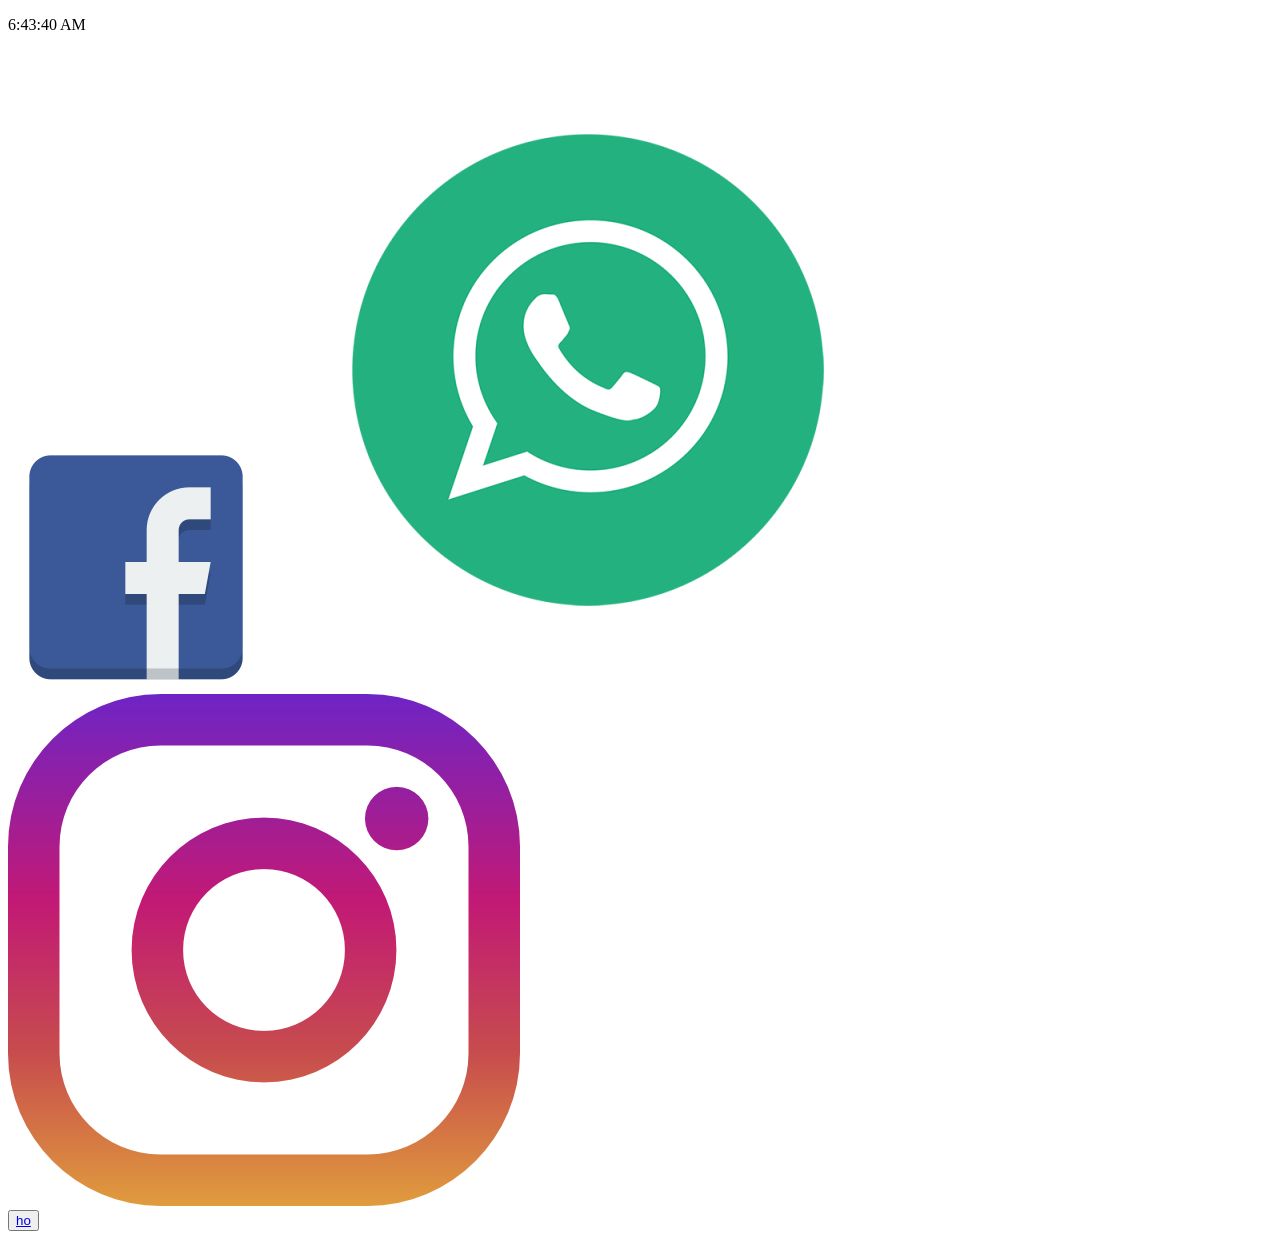
==== aplicaciones.html @ a3d1c8c5 "agrego el simulador con las funcionalidades bacicas" ====
<!DOCTYPE html>
<html lang="en">
<head>
    <meta charset="UTF-8">
    <meta http-equiv="X-UA-Compatible" content="IE=edge">
    <meta name="viewport" content="width=device-width, initial-scale=1.0">
    <style>
        @import url('https://fonts.googleapis.com/css2?family=Open+Sans&display=swap');
    </style>
    <title>reloj</title>
    <link rel="stylesheet" href="css/estilo2.css">
</head>
<body>
    <section >
        <div class="relog" >
            <p class="tiempo" class="hhhh"></p>
        </div>
        <div class="redes">
            <a href="https://www.facebook.com/"><img class="facebook" src="imagen/social-facebook-icon.png" alt=""></a>
            <a href="https://www.instagram.com/"><img class="Whatsapp" src="imagen/whatsapp.png" alt=""></a>
            <a href="https://web.whatsapp.com/"><img class="instagram" src="imagen/174855.png" alt=""></a>
            
        </div>
        <div class="botones">
            <button>
                <a href="index.html"> ho </a>
            </button>
        </div>
    </section>
    <script src="script.js"></script>
        
</body>
</html>
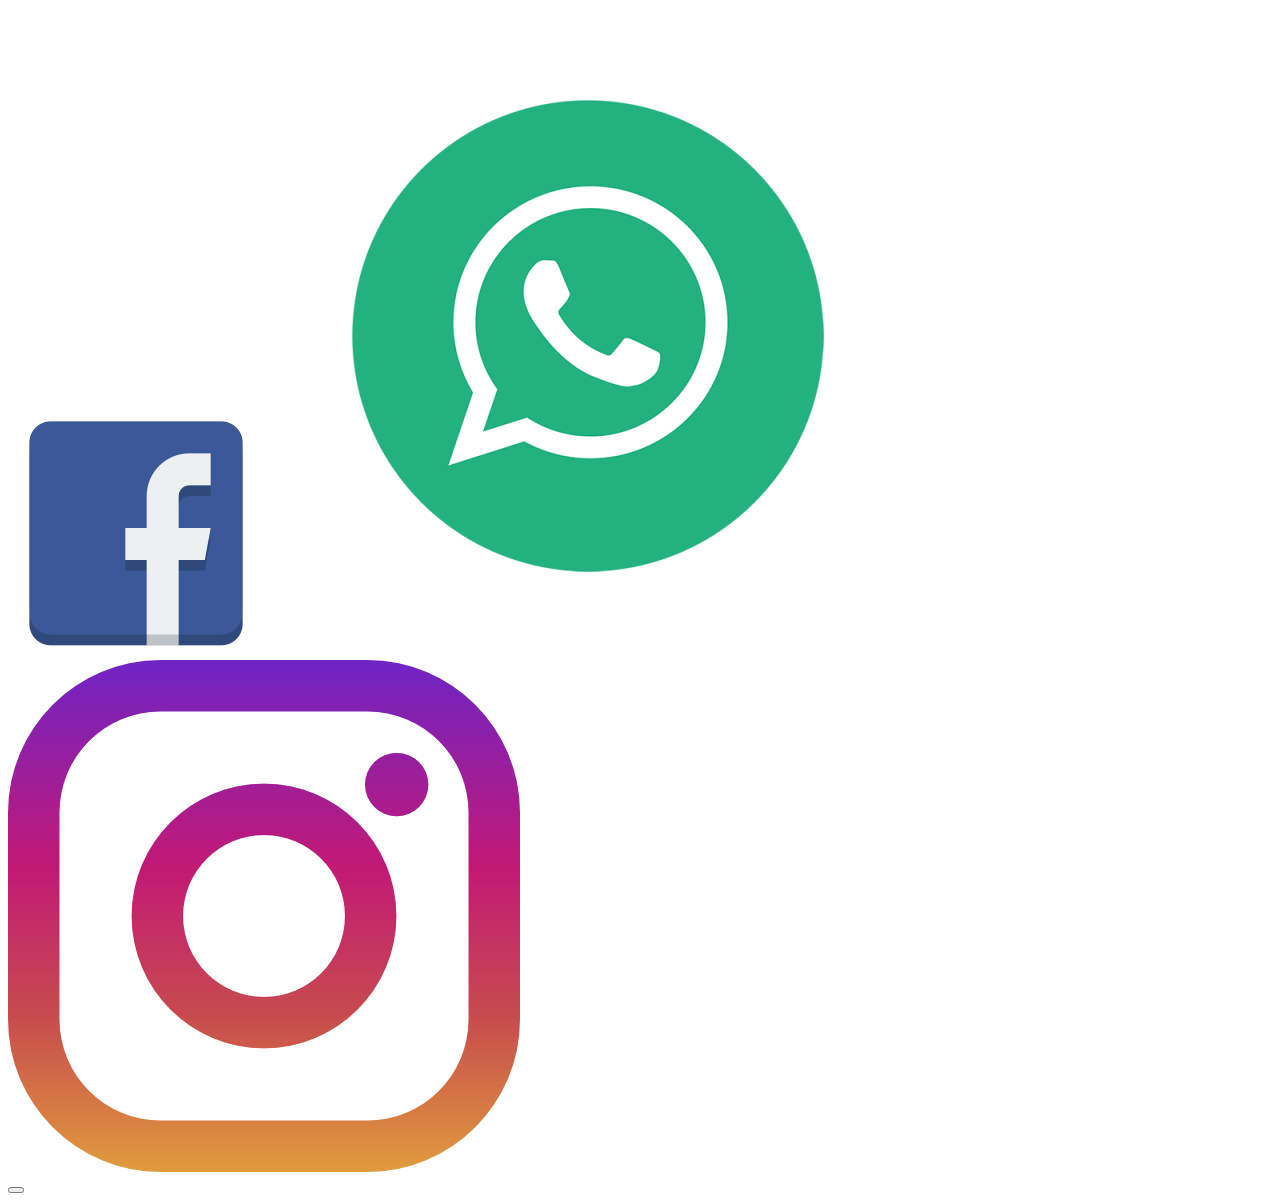
==== commit 2be75590: "se realizo un cambio al disenio de las interfaces y se agrego la funcionalidad para ver la fecha" ====
--- a/aplicaciones.html
+++ b/aplicaciones.html
@@ -4,9 +4,6 @@
     <meta charset="UTF-8">
     <meta http-equiv="X-UA-Compatible" content="IE=edge">
     <meta name="viewport" content="width=device-width, initial-scale=1.0">
-    <style>
-        @import url('https://fonts.googleapis.com/css2?family=Open+Sans&display=swap');
-    </style>
     <title>reloj</title>
     <link rel="stylesheet" href="css/estilo2.css">
 </head>
@@ -18,13 +15,10 @@
         <div class="redes">
             <a href="https://www.facebook.com/"><img class="facebook" src="imagen/social-facebook-icon.png" alt=""></a>
             <a href="https://www.instagram.com/"><img class="Whatsapp" src="imagen/whatsapp.png" alt=""></a>
-            <a href="https://web.whatsapp.com/"><img class="instagram" src="imagen/174855.png" alt=""></a>
-            
+            <a href="https://web.whatsapp.com/"><img class="instagram" src="imagen/174855.png" alt=""></a>           
         </div>
         <div class="botones">
-            <button>
-                <a href="index.html"> ho </a>
-            </button>
+            <a href="index.html"><button></button></a>
         </div>
     </section>
     <script src="script.js"></script>
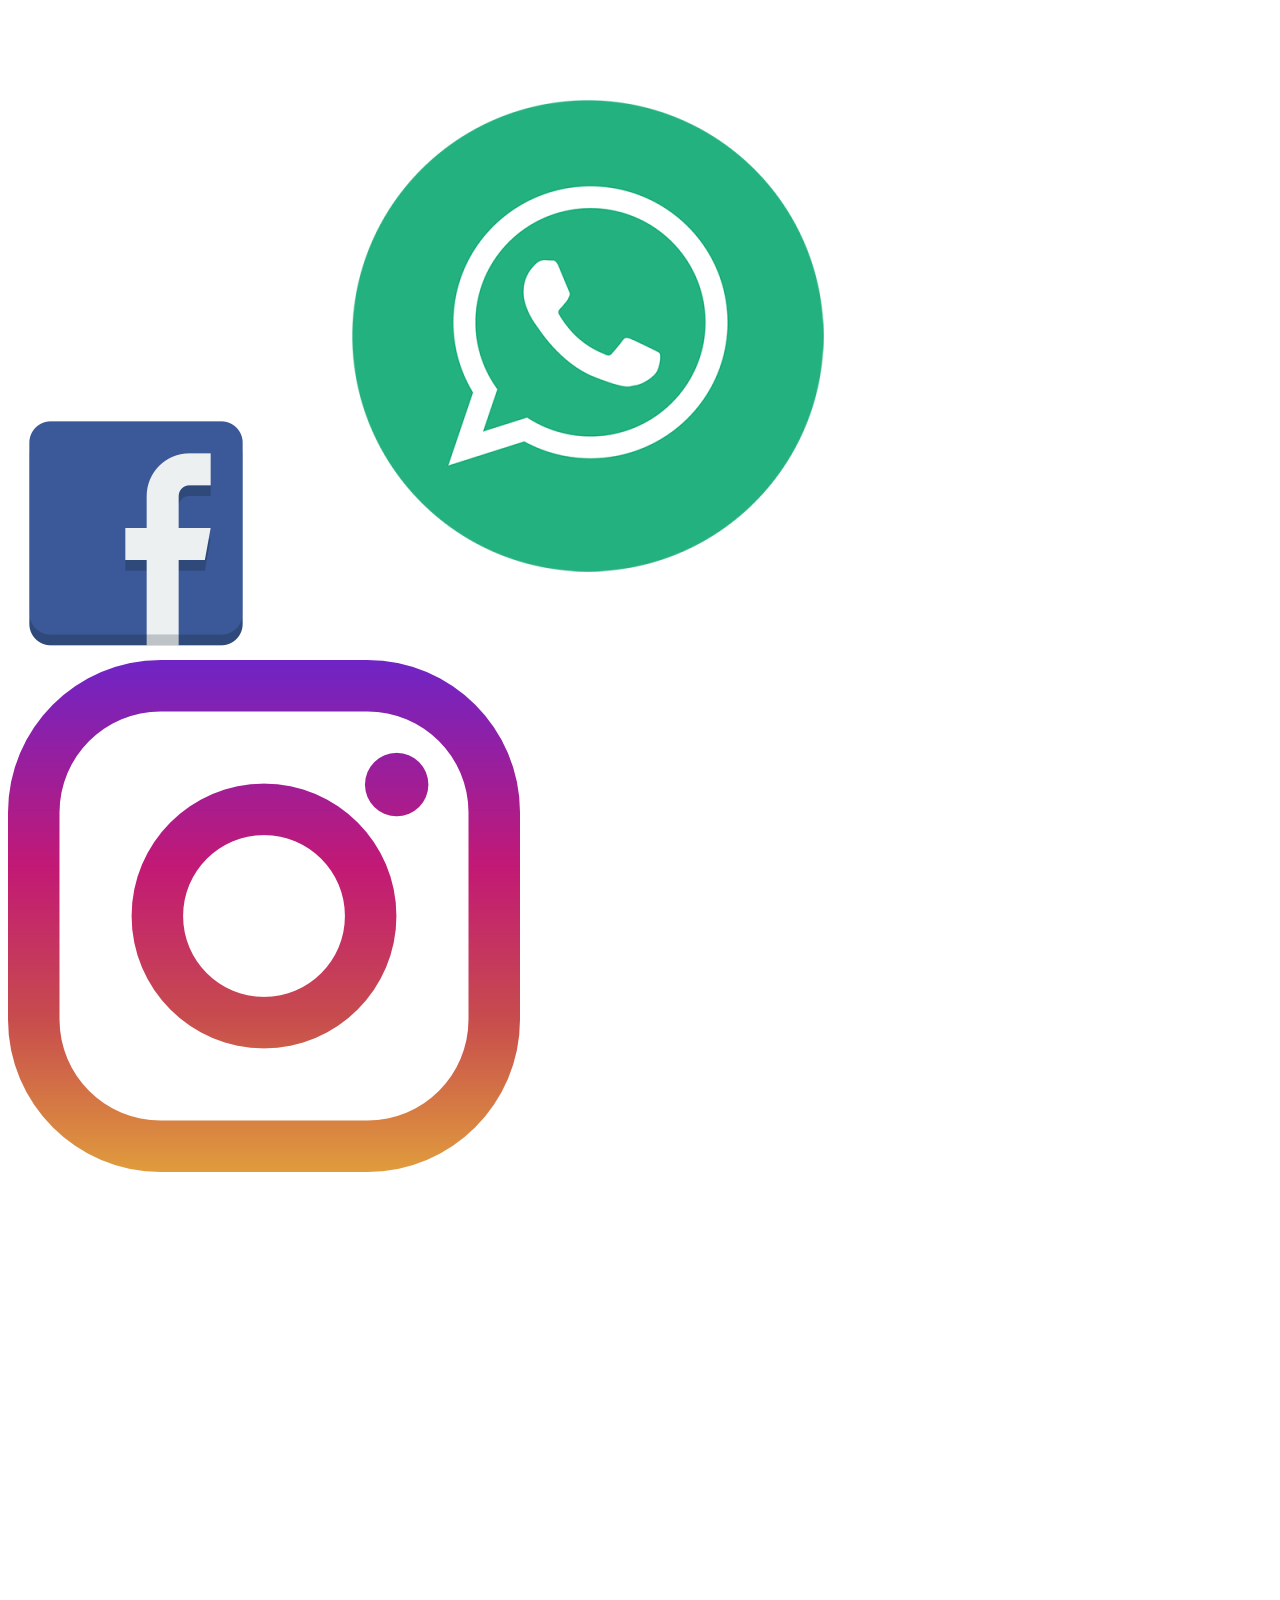
==== commit b7ea6521: "se soluciono el error de el dia en el relog y se cambiaron los iconos" ====
--- a/aplicaciones.html
+++ b/aplicaciones.html
@@ -18,10 +18,10 @@
             <a href="https://web.whatsapp.com/"><img class="instagram" src="imagen/174855.png" alt=""></a>           
         </div>
         <div class="botones">
-            <a href="index.html"><button></button></a>
+            <a href="index.html"><img src="/imagen/home-free-icon-font.png" alt=""></a>
         </div>
     </section>
-    <script src="script.js"></script>
+    <script src=""></script>
         
 </body>
 </html>
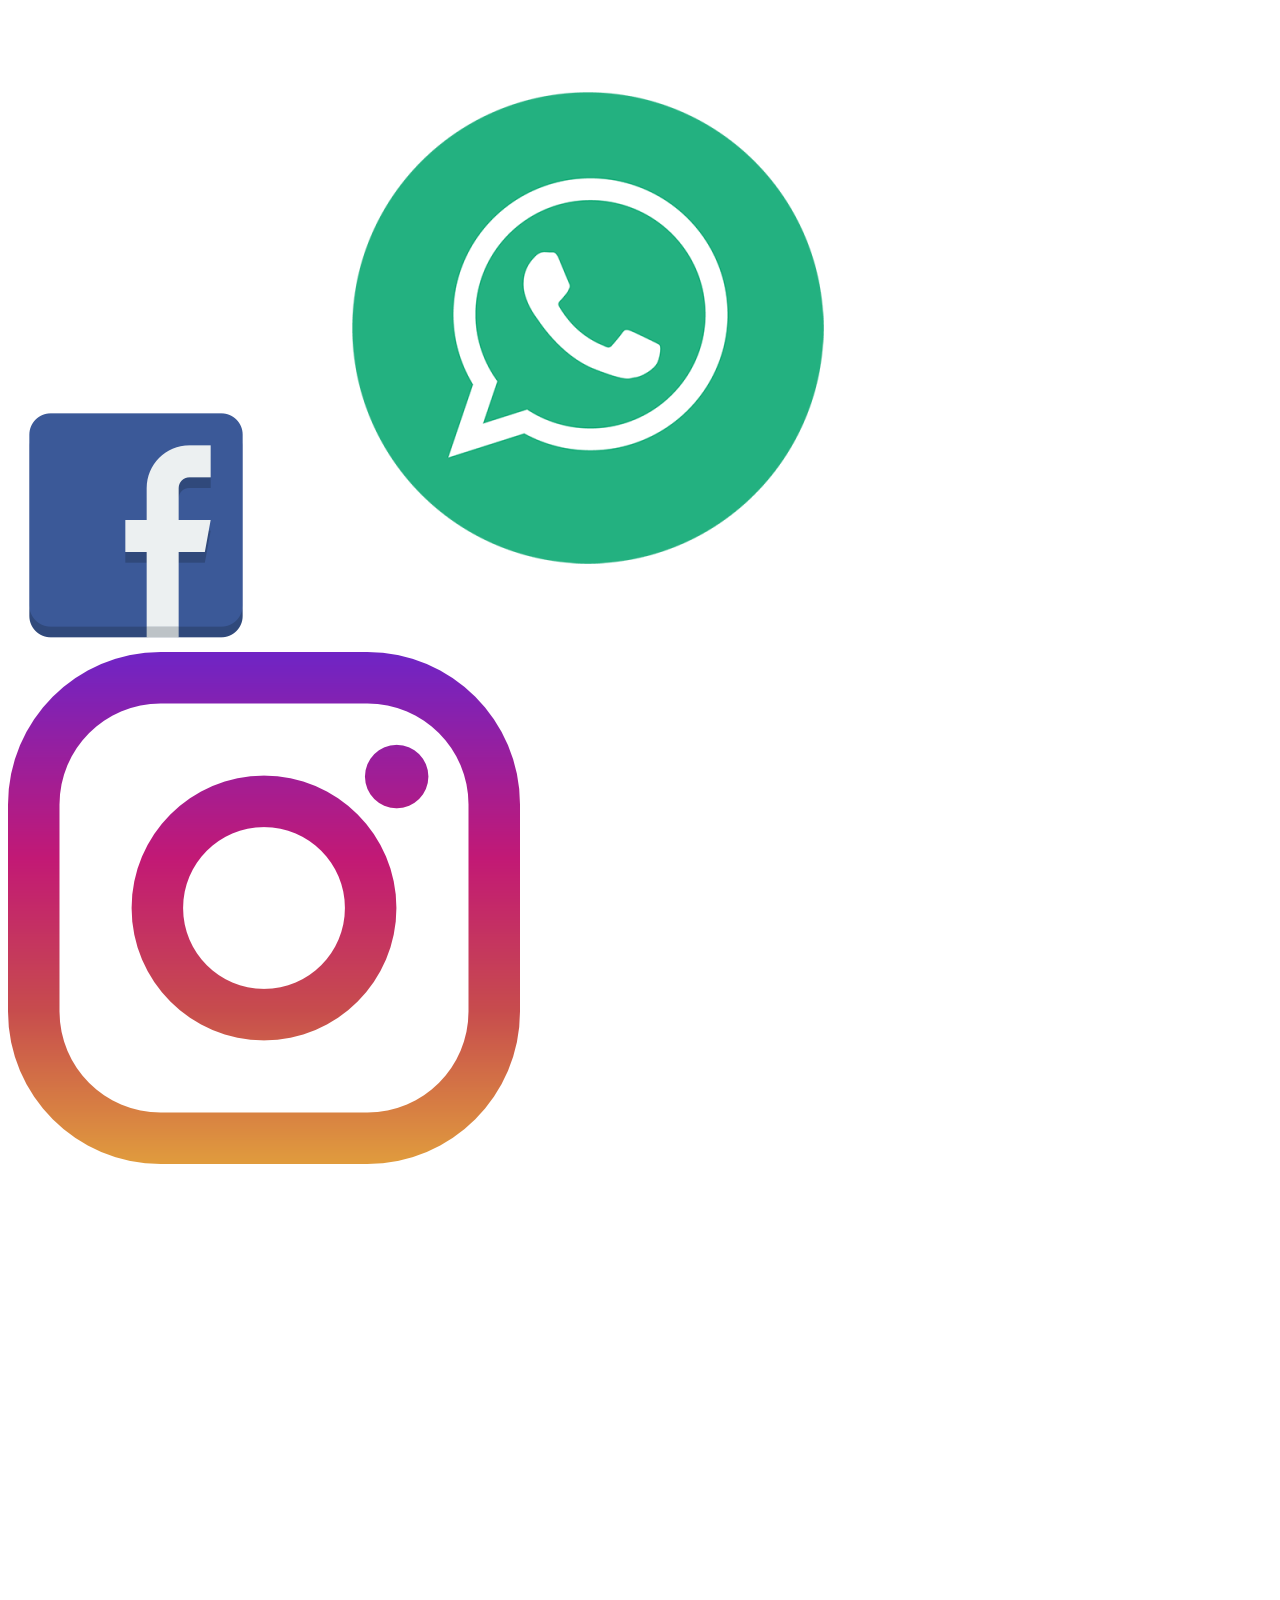
==== commit 47d808db: "se cambio los estilos de la interffaz aplicaciones y se retoco el estilo de la interfaz index y cron" ====
--- a/aplicaciones.html
+++ b/aplicaciones.html
@@ -8,10 +8,7 @@
     <link rel="stylesheet" href="css/estilo2.css">
 </head>
 <body>
-    <section >
-        <div class="relog" >
-            <p class="tiempo" class="hhhh"></p>
-        </div>
+    <section>
         <div class="redes">
             <a href="https://www.facebook.com/"><img class="facebook" src="imagen/social-facebook-icon.png" alt=""></a>
             <a href="https://www.instagram.com/"><img class="Whatsapp" src="imagen/whatsapp.png" alt=""></a>
@@ -21,7 +18,7 @@
             <a href="index.html"><img src="/imagen/home-free-icon-font.png" alt=""></a>
         </div>
     </section>
-    <script src=""></script>
+    <script src="/js/Script.js"></script>
         
 </body>
 </html>
